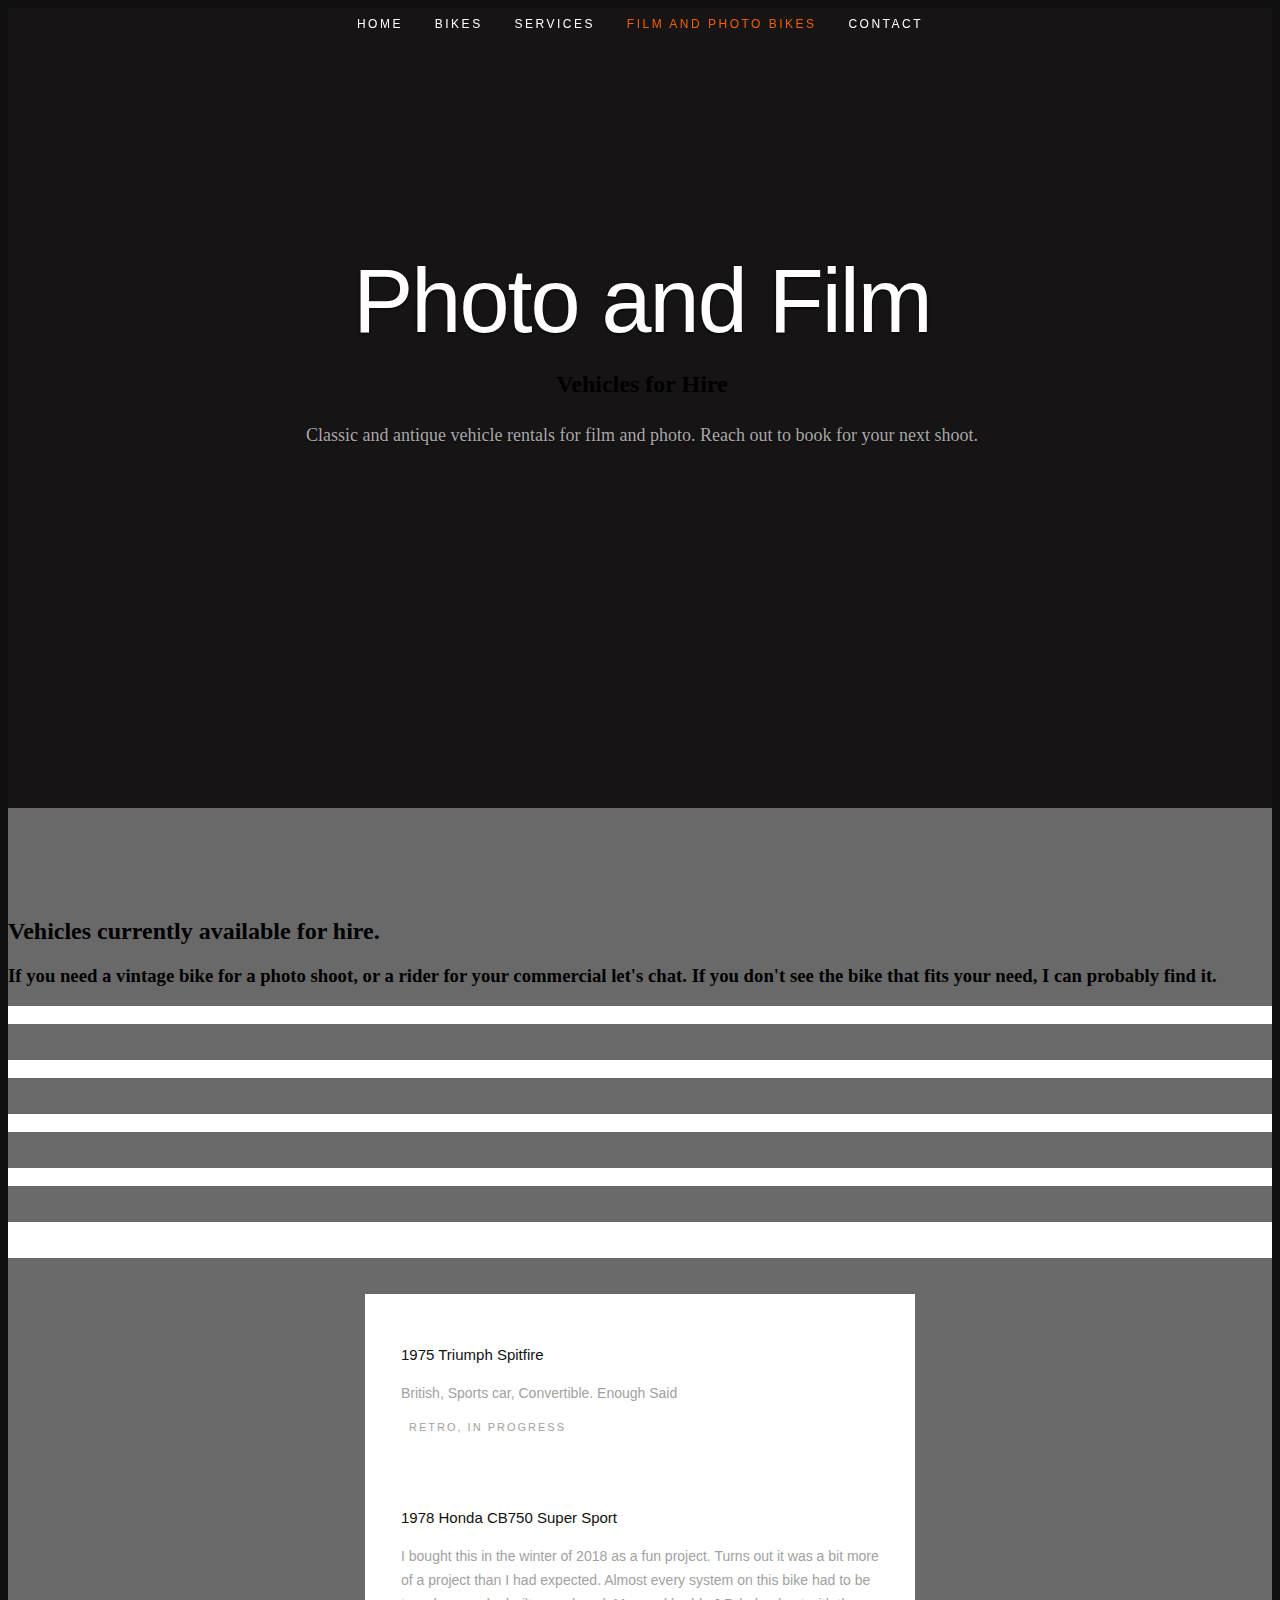
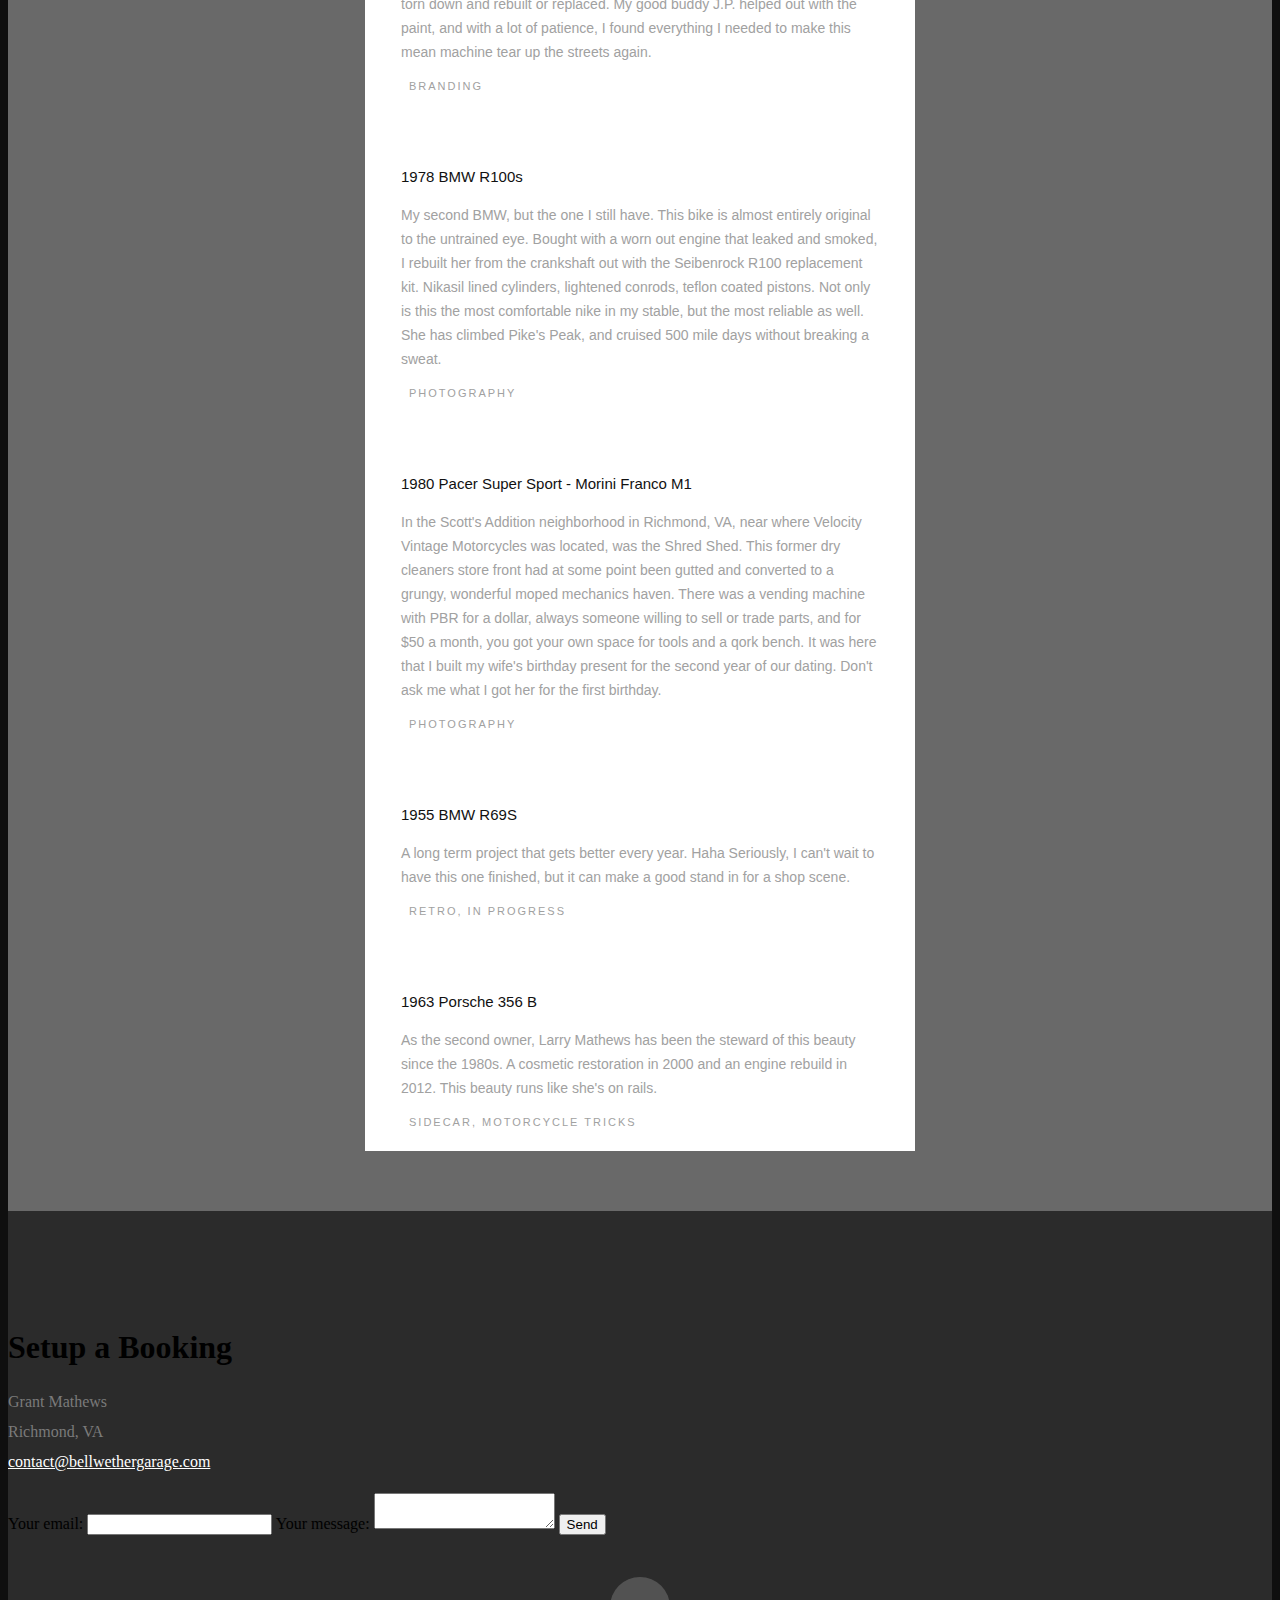
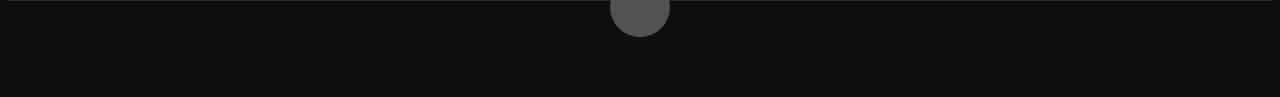
==== photovehicles.html @ ca28a80b "Update photovehicles.html" ====
<!DOCTYPE html>
<!--[if lt IE 8 ]><html class="no-js ie ie7" lang="en"> <![endif]-->
<!--[if IE 8 ]><html class="no-js ie ie8" lang="en"> <![endif]-->
<!--[if (gte IE 8)|!(IE)]><!--><html class="no-js" lang="en"> <!--<![endif]-->
<head>
<!-- Global site tag (gtag.js) - Google Analytics -->
<script async src="https://www.googletagmanager.com/gtag/js?id=UA-149448703-1"></script>
<script>
  window.dataLayer = window.dataLayer || [];
  function gtag(){dataLayer.push(arguments);}
  gtag('js', new Date());

  gtag('config', 'UA-149448703-1');
</script>

   <!--- Basic Page Needs
   ================================================== -->
   <meta charset="utf-8">
	<title>The Bellwether Garage</title>
	<meta name="description" content="">
	<meta name="author" content="">

   <!-- Mobile Specific Metas
   ================================================== -->
	<meta name="viewport" content="width=device-width, initial-scale=1, maximum-scale=1">

	<!-- CSS
    ================================================== -->
   <link rel="stylesheet" href="css/default.css">
   <link rel="stylesheet" href="css/layout.css">
   <link rel="stylesheet" href="css/media-queries.css">
   <link rel="stylesheet" href="css/magnific-popup.css">

   <!-- Script
   ================================================== -->
	<script src="js/modernizr.js"></script>

   <!-- Favicons
	================================================== -->
	<link rel="shortcut icon" href="images/jTCzin8.jpeg" >


</head>

<body>

   <!-- Header
   ================================================== -->
   <header id="home">

      <nav id="nav-wrap">

         <a class="mobile-btn" href="#nav-wrap" title="Show navigation">Show navigation</a>
	     <a class="mobile-btn" href="#" title="Hide navigation">Hide navigation</a>

         <ul id="nav" class="nav">
            <li><a href="index.html">Home</a></li>
            <li><a class="smoothscroll" href="#portfolio">Bikes</a></li>
			 <li><a class="smoothscroll" href="#services">Services</a></li>
			 <li class="current"><a href="photovehicles.html">Film and Photo Bikes</a></li>
			 <!-- <li><a class="smoothscroll" href="#resume">Beer</a></li> -->
			 <li><a class="smoothscroll" href="#about">Contact</a></li>
			<!-- <li><a href="index.html">Events</a></li> -->
         </ul>
		  <!-- end #nav -->

      </nav> <!-- end #nav-wrap -->

      <div class="row banner">
         <div class="banner-text">
            <h1 class="responsive-headline">Photo and Film</h1>
			 <h2 class="responsive-headline">Vehicles for Hire</h2>
            <h3>Classic and antique vehicle rentals for film and photo. Reach out to book for your next shoot.</h3>
            <ul class="social">
               <!--<li><a href="https://www.facebook.com/GrantMathews.ProblemSolver"><i class="fa fa-facebook"></i></a></li>-->
               <!--<li><a href="https://twitter.com/Grant_Mathews"><i class="fa fa-twitter"></i></a></li>-->
               <!--<li><a href="https://www.linkedin.com/in/grantmathews/"><i class="fa fa-linkedin"></i></a></li> -->
               <li><a href="https://www.instagram.com/bellwether_garage/"><i class="fa fa-instagram"></i></a>
            </ul>
         </div>
      </div>

      <p class="scrolldown">
         <a class="smoothscroll" href="#about"><i class="icon-down-circle"></i></a>
      </p>

   </header> <!-- Header End -->




   <!-- Portfolio Section
   ================================================== -->
   <section id="portfolio" style="background-color: dimgrey">


      <div class="row">

         <div class="twelve columns collapsed">

            <h2>Vehicles currently available for hire.</h2>
			 
			 <h3 style="font-dark">If you need a vintage bike for a photo shoot, or a rider for your commercial let's chat. 
				 If you don't see the bike that fits your need, I can probably find it.</h3>

            <!-- portfolio-wrapper -->
            <div id="portfolio-wrapper" class="bgrid-quarters s-bgrid-thirds cf">

          	 
             

               <div class="columns portfolio-item">
                  <div class="item-wrap">

                     <a href="#modal-03" title="">
                        <img alt="" src="images/Bikes/1978CB750.jpg">
                        <div class="overlay">
                           <div class="portfolio-item-meta">
          					      <h5>1978 Honda CB 750 Super Sport</h5>
                              <p>VVMC Bar Hopper</p>
          					   </div>
                        </div>
                        <div class="link-icon"><i class="icon-plus"></i></div>
                     </a>

                  </div>
          		</div> <!-- item end -->

                 <div class="columns portfolio-item">
                  <div class="item-wrap">

                     <a href="#modal-04" title="">
                        <img alt="" src="images/Cars/R100 malibu.JPG">
                        <div class="overlay">
                           <div class="portfolio-item-meta">
          					      <h5>1978 BMW R100s</h5>
                              <p>The Long Haul Trucker</p>
          					   </div>
                        </div>
                        <div class="link-icon"><i class="icon-plus"></i></div>
                     </a>

                  </div>
          		</div> <!-- item end -->

                

                 <div class="columns portfolio-item">
                  <div class="item-wrap">

                     <a href="#modal-06" title="">
                        <img alt="" src="images/Bikes/1980PacerSuperSport.jpg">
                        <div class="overlay">
                           <div class="portfolio-item-meta">
          					      <h5>1980 Pacer Super Sport</h5>
                              <p>The Wife's Bike</p>
          					   </div>
                        </div>
                        <div class="link-icon"><i class="icon-plus"></i></div>
                     </a>

                  </div>
          		</div> <!-- item end -->

				<div class="columns portfolio-item">
                  <div class="item-wrap">

                     <a href="#modal-10" title="">
                        <img alt="" src="images/Cars/Porsche356.jpg">
                        <div class="overlay">
                           <div class="portfolio-item-meta">
          					      <h5>1963 Porsche 356 B T6</h5>
                              <p>Dad's whip</p>
          					   </div>
                        </div>
                        <div class="link-icon"><i class="icon-plus"></i></div>
                     </a>

                  </div>
          		</div>
		     <div class="columns portfolio-item">
                  <div class="item-wrap">

                     <a href="#modal-02" title="">
                        <img alt="" src="images/Cars/spitfire-sunset.jpg">
                        <div class="overlay">
                           <div class="portfolio-item-meta">
          					      <h5>1976 Triumph Spitfire 1500</h5>
                              <p>Little British convertible</p>
          					   </div>
                        </div>
                        <div class="link-icon"><i class="icon-plus"></i></div>
                     </a>

                  </div>
          		<!-- item end -->
				
				<div class="columns portfolio-item">
                  <div class="item-wrap">

                     <a href="#modal-11" title="">
                        <img alt="" src="images/Cars/R69s-side.jpg">
                        <div class="overlay">
                           <div class="portfolio-item-meta">
          					      <h5>1955 BMW R69</h5>
                              <p>The Project</p>
          					   </div>
                        </div>
                        <div class="link-icon"><i class="icon-plus"></i></div>
                     </a>

                  </div>
          		</div>  <!-- item end
				<div class="columns portfolio-item">
                  <div class="item-wrap">
                     <a href="#modal-12" title="">
                        <img alt="" src="images/Cars/R69s-side.jpg">
                        <div class="overlay">
                           <div class="portfolio-item-meta">
          					      <h5>1955 BMW R69</h5>
                              <p>The Project</p>
          					   </div>
                        </div>
                        <div class="link-icon"><i class="icon-plus"></i></div>
                     </a>
                  </div>
          		</div>  <!-- item end -->

			 </div> <!-- portfolio-wrapper end -->

           </div> <!-- twelve columns end -->

         <!-- Modal Popup
	      --------------------------------------------------------------- -->

         

           <div id="modal-02" class="popup-modal mfp-hide">

		      <img class="scale-with-grid" src="images/Cars/spitfire-sunset.jpg" alt="" />

		      <div class="description-box">
			      <h4>1975 Triumph Spitfire</h4>
			      <p>British, Sports car, Convertible. Enough Said </p>
               <span class="categories"><i class="fa fa-tag"></i>Retro, in progress</span>
		      </div>

           <!-- <div class="link-box">
               <a href="http://www.behance.net">Details</a>
		         <a class="popup-modal-dismiss">Close</a>
            </div> -->

	      </div><!-- modal-02 End -->

           <div id="modal-03" class="popup-modal mfp-hide">

		      <img class="scale-with-grid" src="images/Bikes/1978CB750.jpg" alt="" />

		      <div class="description-box">
			      <h4>1978 Honda CB750 Super Sport</h4>
			      <p>I bought this in the winter of 2018 as a fun project. Turns out it was a bit more of a project than I had expected. Almost every system on this bike had to be torn down and rebuilt or replaced. My good buddy J.P. helped out with the paint, and with a lot of patience, I found everything I needed to make this mean machine tear up the streets again. </p>
               <span class="categories"><i class="fa fa-tag"></i>Branding</span>
		      </div>

            <!--<div class="link-box">
               <a href="http://www.behance.net">Details</a>
		         <a class="popup-modal-dismiss">Close</a>
            </div> -->

	      </div><!-- modal-03 End -->

           <div id="modal-04" class="popup-modal mfp-hide">

		      <img class="scale-with-grid" src="images/Bikes/R100s.JPG" alt="" />

		      <div class="description-box">
			      <h4>1978 BMW R100s</h4>
			      <p>My second BMW, but the one I still have. This bike is almost entirely original to the untrained eye. Bought with a worn out engine that leaked and smoked, I rebuilt her from the crankshaft out with the Seibenrock R100 replacement kit. Nikasil lined cylinders, lightened conrods, teflon coated pistons. Not only is this the most comfortable nike in my stable, but the most reliable as well. She has climbed Pike's Peak, and cruised 500 mile days without breaking a sweat.</p>
               <span class="categories"><i class="fa fa-tag"></i>Photography</span>
		      </div>

           <!-- <div class="link-box">
               <a href="http://www.behance.net">Details</a>
		         <a class="popup-modal-dismiss">Close</a>
            </div> -->

	      </div><!-- modal-04 End -->

          

           <div id="modal-06" class="popup-modal mfp-hide">

		      <img class="scale-with-grid" src="images/Bikes/1980PacerSuperSport.jpg" alt="" />

		      <div class="description-box">
			      <h4>1980 Pacer Super Sport - Morini Franco M1</h4>
			      <p>In the Scott's Addition neighborhood in Richmond, VA, near where Velocity Vintage Motorcycles was located, was the Shred Shed. This former dry cleaners store front had at some point been gutted and converted to a grungy, wonderful moped mechanics haven. There was a vending machine with PBR for a dollar, always someone willing to sell or trade parts, and for $50 a month, you got your own space for tools and a qork bench. It was here that I built my wife's birthday present for the second year of our dating. Don't ask me what I got her for the first birthday.</p>
               <span class="categories"><i class="fa fa-tag"></i>Photography</span>
		      </div>

            <!--<div class="link-box">
               <a href="http://www.behance.net">Details</a>
		         <a class="popup-modal-dismiss">Close</a>
            </div> -->

	      </div><!-- modal-06 End -->
		 
		 <div id="modal-11" class="popup-modal mfp-hide">

		      <img class="scale-with-grid" src="images/Cars/R69s-side.jpg" alt="" />

		      <div class="description-box">
			      <h4>1955 BMW R69S</h4>
			      <p>A long term project that gets better every year. Haha Seriously, I can't wait to have this one finished, but it can make a good stand in for a shop scene.</p>
               <span class="categories"><i class="fa fa-tag"></i>Retro, in progress</span>
		      </div>

           <!-- <div class="link-box">
               <a href="http://www.behance.net">Details</a>
		         <a class="popup-modal-dismiss">Close</a>
            </div> -->

	      </div><!-- modal-11 End -->

 

  <div id="modal-10" class="popup-modal mfp-hide">

		      <img class="scale-with-grid" src="images/Cars/Porsche356.jpg" alt="" />

		      <div class="description-box">
			      <h4>1963 Porsche 356 B</h4>
			      <p>As the second owner, Larry Mathews has been the steward of this beauty since the 1980s. A cosmetic restoration in 2000 and an engine rebuild in 2012. This beauty runs like she's on rails. </p>
				  <span class="categories"><i class="fa fa-tag"></i> sidecar, motorcycle tricks</span>
		      </div>

           <!-- <div class="link-box">
               <a href="http://www.behance.net">Details</a>
		         <a class="popup-modal-dismiss">Close</a>
            </div> -->

	      </div>

        </div> <!-- row End -->


     </section> <!-- Portfolio Section End-->

   <!-- Resume Section
   ==================================================
   <section id="resume">
      <!-- Education
      -----------------------------------------------
      <div class="row education">
         <div class="three columns header-col">
            <h1><span>Education</span></h1>
         </div>
         <div class="nine columns main-col">
            <div class="row item">
               <div class="twelve columns">
                  <h3>University of Virginia</h3>
                  <p class="info">Masters of Education  - Curriculum & Instruction, Education Policy Research<span>&bull;</span> <em class="date">June 2011</em></p>
                  <p>
                  </p>
               </div>
            </div> <!-- item end
            <div class="row item">
               <div class="twelve columns">
                  <h3>Virginia Commonwealth University</h3>
                  <p class="info">B.A. English Writing and Literature <span>&bull;</span> <em class="date">June2009</em></p>
                  <p>
                  </p>
               </div>
            </div> <!-- item end
         </div> <!-- main-col end
      </div> <!-- End Education
      <!-- Work
      <div class="row work">
         <div class="three columns header-col">
            <h1><span>Work</span></h1>
         </div>
         <div class="nine columns main-col">
            <div class="row item">
               <div class="twelve columns">
                  <h3>Executive Mental Health Inc.</h3>
                  <p class="info">ASSISTANT DIRECTOR OF BUSINESS DEVELOPMENT
and SPECIAL PROJECTS & OPERATIONS COORDINATOR <span>&bull;</span> <em class="date">September 2017 - Present</em></p>
             <p>
                 <ul>
			 <li>● Led an interdepartmental team which transitioned our entire clinical workload to online telehealth in 3 weeks</li>
			 <li>● Drove sustainable, forward-thinking growth and innovation within the company
					 </li>
			 <li>● Facilitated efficient and effective communication, and ensure organization across departments</li>
			 <li>● Managed local and regional relationships with medical facilities, including proactive pitching to secure new business and establish relationships with new facilities</li>
			 <li>● Worked directly with facility teams and doctors to ensure the needs of patients, families, and facility administrators are met</li>
			 <li>● Ensured that all initiatives across the company are aligned with long term company goals</li>
			 <li>● Oversaw website development and content updates to maintain up-to-date services, ensure functional design,
and maintain consistent branding</li>
		       </ul>
				   </p>
               </div>
            </div> <!-- item end
            <div class="row item">
               <div class="twelve columns">
                  <h3>Assistant Clinical Supervisor</h3>
                  <p class="info">ASSISTANT CLINICAL SUPERVISOR<span>&bull;</span> <em class="date">September 2015 - September 2017</em></p>
		       <ul>
			       <li>● Worked closely with school district case managers, administrators, and families to identify
behavioral and academic goals for students</li>
			       <li>● Created and executed Individualized Education Programs to achieve those goals</li>
			       <li>● Collected and analyzed data to track the students’ progress and inform new educational goals</li>
			       <li>● Worked one-on-one with students to mitigate negative behaviors and help them develop skills
to thrive in the world</li>
		       </ul>
                  <p>
                  </p>
               </div>
            </div> <!-- item end
<div class="row item">
               <div class="twelve columns">
                  <h3>Intensive Behavior Intervention Consultants</h3>
                  <p class="info">Case Manager<span>&bull;</span> <em class="date">September 2014 - September 2015</em></p>
			<ul>
				<li>● Managed approximately 20-25 cases of students with Autism and behavior disorders at any
given time</li>
				<li>● Developed and maintained positive relationships with families, students, teachers, school
administrators, and other service providers to ensure students’ needs were met</li>
				<li>● Worked closely with behavior therapists to collect data and develop individualized treatment
programs for students</li>
				<li>● Created strategies based on collected data to target and correct the students’ disruptive
behaviors</li>
		       </ul>
                  <p>
                  </p>
               </div>
            </div> <!-- item end
		 <div class="row item">
               <div class="twelve columns">
                  <h3>Velocity Vintage Motorcycles</h3>
                  <p class="info">Shop Assistant and Licensed Sales Dealer<span>&bull;</span> <em class="date">June 2010 - August 2014</em></p>
		       <ul>
			       <li>● Managed and assisted with day-to-day shop activities—from scheduling appointments, to
assisting the mechanics, organizing parts and inventory, and sweeping the floor</li>
			       <li>● Completed sales and maintained a high level of customer service to ensure long-term
customer satisfaction</li>
			       <li>● Built custom motorcycle restorations to display on the sales floor</li>
			       <li>● Planned and organized local events and group rides for customers and the community</li>
			       <li>● Established and grew the shop’s social media presence, successfully growing their Facebook
page from zero to nearly 4k followers before the shop closed in 2015</li>
		       </ul>
                  <p>
                  </p>
               </div>
            </div> <!-- item end
		 <div class="row item">
               <div class="twelve columns">
                  <h3>Virginia Commonwealth University</h3>
                  <p class="info">Research Assistant<span>&bull;</span> <em class="date">August 2010 - September 2012</em></p>
			<ul>
				<li>● Oversaw and assisted with the collection of observational data, as well as pre and post
cognitive assessments in pre-kindergarten classrooms</li>
				<li>● Developed and executed top-level programs that empowered teachers to engage with their
students and create a positive change in their education experience</li>
				<li>● Empowered teachers to create an educational environment that fostered their students’ natural
curiosity and sense of adventure</li>
		       </ul>
                  <p>
                  </p>
               </div>
            </div> <!-- item end
		 <div class="row item">
               <div class="twelve columns">
                  <h3>Chea Sim University of Kamchay Mear (Cambodia)</h3>
                  <p class="info">English Teacher<span>&bull;</span> <em class="date">May 2009 - December 2009</em></p>
			<ul>
				<li>● Founded the Advanced Community Development Center, which was a non-profit educational
organization focused on developing a sustainable human capital economy</li>
				<li>● Taught English writing & grammar skills</li>
				<li>● Developed multiple writing programs that were designed to help students prosper in their
local communities</li>
		       </ul>
                  <p>
                  </p>
               </div>
            </div> <!-- item end
         </div> <!-- main-col end
      </div> <!-- End Work -->


      <!-- Skills
      <div class="row skill">
         <div class="three columns header-col">
            <h1><span>Skills</span></h1>
         </div>
         <div class="nine columns main-col">
            <p>Sed ut perspiciatis unde omnis iste natus error sit voluptatem accusantium doloremque laudantium, totam rem aperiam,
            eaque ipsa quae ab illo inventore veritatis et quasi architecto beatae vitae dicta sunt explicabo. Nemo enim ipsam
            voluptatem quia voluptas sit aspernatur aut odit aut fugit, sed quia consequuntur magni dolores eos qui ratione
            voluptatem sequi nesciunt.
            </p>
				<div class="bars">
				  <ul class="skills">
					   	<li><span class="bar-expand photoshop"></span><em>Photoshop</em></li>
                  				<li><span class="bar-expand illustrator"></span><em>Illustrator</em></li>
						<li><span class="bar-expand wordpress"></span><em>Wordpress</em></li>
						<li><span class="bar-expand css"></span><em>CSS</em></li>
						<li><span class="bar-expand html5"></span><em>HTML5</em></li>
                  				<li><span class="bar-expand jquery"></span><em>jQuery</em></li>
					</ul>
				</div><!-- end skill-bars
			</div>  main-col end
      </div> <!-- End skills
   </section> <!-- Resume Section End-->




   <!-- Call-To-Action Section
   ================================================== 
   <section id="services">
<br>
	   <br>
	   <br>
      <div class="row">
         <div class="two columns header-col">
            <h1><span>Services:</span></h1>
         </div>
		 <div class="one columns"></div>
         <div class="six columns">
            <h2>Carburetor Rebuild and synchronization</h2>
            <p>I can provide a full ultrasonic cleaning and rebuild for most types of carburetors.
         </div>
		  <div class="three columns">
			  <img class="width-relative" src="images/glCarbs.jpg"></div>
	   </div>
	   <div class="row">
	   		<div class="two column header-col"></div>
		   		<div class="three columns"><img src="images/leica.jpg">
				</div>
		   	<div class="seven columns"></div>
	   			<h2>Tune-up</h2>
				<p>Anything from a basic spark plug and oil change, to timing and valve adjustments. We can have your bike purring like a kitten again.</p>
	   </div>
	    <div class="row">
         <div class="two columns header-col">
            <h1></h1>
         </div>
		 <div class="one columns"></div>
         <div class="six columns">
            <h2>Other Services</h2>
            <p>Whether it's rebuilding a frozen brakes system, or sorting out a faulty wiring situation, send me a message and we will get you sorted.
         </div>
		  <div class="three columns">
			  <img class="width-relative" src="images/Bikes/porch.jpg"></div>
	   </div>
	   <div class="row">
		   <div class="four columns"></div>
		   <div class="five columns">
      </div>
		   <div class="two columns"></div>
	   </div>
   </section> <!-- Call-To-Action Section End-->
<!-- About Section
   ==================================================
   <section id="about">
      <div class="row">
         <div class="three columns">
            <img class="profile-pic"  src="images/leica.jpg" alt="" />
         </div>
         <div class="nine columns main-col">
           <!-- <h2>About Me</h2>
            <p>Born and raised in Richmond, VA, I was instilled with a sense of adventure and curiosity. From my father, I received an indominable patience and an unassuming creativity, and from my mother her sense of equity and an affinity for organization. I am the youngest of my siblindgs, and from them I quickly learned the benefits of gently testing boundaries and the importance of a diverse rotation in the music on the stereo.
		    </p>
		 <p>I enjoy getting my hands dirty repairing and building custom vintage motorcycles, almost as much as I like aggregating, analyzing, and dissemenating data. I collect vintage cameras (repairing them when I am able) and brewing my own beer. My greatest passion and common thread through my work and my play is problem solving.  </p>
		 <p>While my work experience is diverse, I always make sure to develop a strong collaborative relationship with my coworkers and clients to ensure that the solutions we develop represent the needs of the clients, the capabilities of those working, and are geared towards enhancing the products and services that are delivered.</p>
            <div class="row">
               <div class="columns contact-details">
                  <h2>Contact Details</h2>
                  <p class="address">
						   <span>Grant Mathews</span><br>
						   <span> Church Hill, Richmond, VA<br>
                     </span><br>
                     <span>grant@bellwethergarage.com</span>
					   </p>
               </div>
               <div class="columns download">
                  <p>
                     <a href="Grant Resume.pdf" class="button"><i class="fa fa-download"></i>Download Resume</a>
                  </p>
               </div>
            </div> <!-- end row
         </div> <!-- end .main-col
      </div>
   </section> <!-- About Section End-->

   

   <!-- Contact Section
   ================================================== -->
   <section id="about">



            <div style="justify-content: center" class="two columns header-col">

               <h1 color-white>Setup a Booking</h1>

            </div>

            <div class="ten columns">

                  <p class="lead">
                  </p>

            </div>



         <div class="row">

            <div class="eight columns">


              <!-- <form action="" method="post" id="contactForm" name="contactForm">
					<fieldset>
                  <div>
						   <label for="contactName">Name <span class="required">*</span></label>
						   <input type="text" value="" size="35" id="contactName" name="contactName">
                  </div>
                  <div>
						   <label for="contactEmail">Email <span class="required">*</span></label>
						   <input type="text" value="" size="35" id="contactEmail" name="contactEmail">
                  </div>
                  <div>
						   <label for="contactSubject">Subject</label>
						   <input type="text" value="" size="35" id="contactSubject" name="contactSubject">
                  </div>
                  <div>
                     <label for="contactMessage">Message <span class="required">*</span></label>
                     <textarea cols="50" rows="15" id="contactMessage" name="contactMessage"></textarea>
                  </div>
                  <div>
                     <button class="submit">Submit</button>
                     <span id="image-loader">
                        <img alt="" src="images/loader.gif">
                     </span>
                  </div>
					</fieldset>
				   </form>  Form End X
			 </div> -->
               <!-- contact-warning
               <div id="message-warning"> Error boy</div>
               <!-- contact-success
				   <div id="message-success">
                  <i class="fa fa-check"></i>Your message was sent, thank you!<br>
				   </div>
            </div>
 -->
<div class="row">
           <aside class="twelve columns">

               <div class="column widget widget_contact">


					   <p class="address">
						   Grant Mathews<br>
						   Richmond, VA<br>
						   <a href="mailto:contact@bellwethergarage.com">contact@bellwethergarage.com</a>
					   </p>

				   </div>
	<div class=" columns">
		<!-- modify this form HTML and place wherever you want your form -->

<form
  action="https://formspree.io/xrgyeawg"
  method="POST"
>
  <label>
    Your email:
    <input type="text" name="_replyto">
  </label>
	<label>
    Your message:
    <textarea name="message"></textarea>
  </label>

  <!-- your other form fields go here -->

  <button type="submit">Send</button>
</form></div>
 </aside>
				</div>
             <!--  <div class="widget widget_tweets">
                  <h4 class="widget-title">Latest Tweets</h4>
                  <ul id="twitter">
                     <li>
                        <span>
                        This is Photoshop's version  of Lorem Ipsum. Proin gravida nibh vel velit auctor aliquet.
                        Aenean sollicitudin, lorem quis bibendum auctor, nisi elit consequat ipsum
                        <a href="#">http://t.co/CGIrdxIlI3</a>
                        </span>
                        <b><a href="#">2 Days Ago</a></b>
                     </li>
                     <li>
                        <span>
                        Sed ut perspiciatis unde omnis iste natus error sit voluptatem accusantium doloremque laudantium, totam rem aperiam,
                        eaque ipsa quae ab illo inventore veritatis et quasi
                        <a href="#">http://t.co/CGIrdxIlI3</a>
                        </span>
                        <b><a href="#">3 Days Ago</a></b>
                     </li>
                  </ul> -->





	</div>
			 </div>
   </section> <!-- Contact Section End-->


   <!-- footer
   ================================================== -->
   <footer>

      <div class="row">

         <div class="twelve columns">

          <!-- <ul class="social">
               <li><a href="https://www.facebook.com/GrantMathews.ProblemSolver"><i class="fa fa-facebook"></i></a></li>
               <li><a href="https://twitter.com/Grant_Mathews"><i class="fa fa-twitter"></i></a></li>
               <li><a href="https://www.linkedin.com/in/grantmathews/"><i class="fa fa-linkedin"></i></a></li>
               <li><a href="https://www.instagram.com/instagrantmathews/"><i class="fa fa-instagram"></i></a></li>
            </ul>
          <!--  <ul class="copyright">
               <li>&copy; Copyright 2014 CeeVee</li>
               <li>Design by <a title="Styleshout" href="http://www.styleshout.com/">Styleshout</a></li>
            </ul> -->

         </div>

         <div id="go-top"><a class="smoothscroll" title="Back to Top" href="#home"><i class="icon-up-open"></i></a></div>

      </div>

   </footer> <!-- Footer End-->

   <!-- Java Script
   ================================================== -->
   <script src="http://ajax.googleapis.com/ajax/libs/jquery/1.10.2/jquery.min.js"></script>
   <script>window.jQuery || document.write('<script src="js/jquery-1.10.2.min.js"><\/script>')</script>
   <script type="text/javascript" src="js/jquery-migrate-1.2.1.min.js"></script>

   <script src="js/jquery.flexslider.js"></script>
   <script src="js/waypoints.js"></script>
   <script src="js/jquery.fittext.js"></script>
   <script src="js/magnific-popup.js"></script>
   <script src="js/init.js"></script>

</body>

</html>
---- css/layout.css ----
/*
=====================================================================
*   Ceevee v1.0 Layout Stylesheet
*   url: styleshout.com
*   03-18-2014
=====================================================================

   TOC:
   a. General Styles
   b. Header Styles
   c. About Section
   d. Resume Section
   e. Portfolio Section
   f. Call To Action Section
   g. Testimonials Section
   h. Contact Section
   i. Footer

===================================================================== */

/* ------------------------------------------------------------------ */
/* a. General Styles
/* ------------------------------------------------------------------ */

body { background: #0f0f0f; }

/* ------------------------------------------------------------------ */
/* b. Header Styles
/* ------------------------------------------------------------------ */

header {
   position: relative;
   height: 800px;
   min-height: 500px;
   width: 100%;
   background: #161415 url(../images\Bikes\r75.jpeg) no-repeat top center;
   background-size: cover !important;
	-webkit-background-size: cover !important;
   text-align: center;
   overflow: hidden;
}

/* vertically center banner section */
header:before {
   content: '';
   display: inline-block;
   vertical-align: middle;
   height: 100%;
}
header .banner {
   display: inline-block;
   vertical-align: middle;
   margin: 0 auto;
   width: 85%;
   padding-bottom: 30px;s
   text-align: center;
}

header .banner-text { width: 100%; }
header .banner-text h1 {
   font: 90px/1.1em 'opensans-bold', sans-serif;
   color: #fff;
   letter-spacing: -2px;
   margin: 0 auto 18px auto;
   text-shadow: 0px 1px 3px rgba(0, 0, 0, .8);
}
header .banner-text h3 {
   font: 18px/1.9em 'librebaskerville-regular', serif;
   color: #A8A8A8;
   margin: 0 auto;
   width: 70%;
   text-shadow: 0px 1px 2px rgba(0, 0, 0, .5);
}
header .banner-text h3 span,
header .banner-text h3 a {
   color: #fff;
}
header .banner-text hr {
   width: 60%;
   margin: 18px auto 24px auto;
   border-color: #2F2D2E;
   border-color: rgba(150, 150, 150, .1);
}

/* header social links */
header .social {
   margin: 24px 0;
   padding: 0;
   font-size: 30px;
   text-shadow: 0px 1px 2px rgba(0, 0, 0, .8);
}
header .social li {
   display: inline-block;
   margin: 0 15px;
   padding: 0;
}
header .social li a { color: #fff; }
header .social li a:hover { color: #11ABB0; }

/* scrolldown link */
header .scrolldown a {
   position: absolute;
   bottom: 30px;
   left: 50%;
   margin-left: -29px;
   color: #fff;
   display: block;
   height: 42px;
   width: 42px;
   font-size: 42px;
   line-height: 42px;
   color: #fff;
   border-radius: 100%;

   -webkit-transition: all .3s ease-in-out;
   -moz-transition: all .3s ease-in-out;
   -o-transition: all .3s ease-in-out;
   transition: all .3s ease-in-out;
}
header .scrolldown a:hover { color: #11ABB0; }

/* primary navigation
--------------------------------------------------------------------- */
#nav-wrap ul, #nav-wrap li, #nav-wrap a {
	 margin: 0;
	 padding: 0;
	 border: none;
	 outline: none;
}

/* nav-wrap */
#nav-wrap {
   font: 12px 'opensans-bold', sans-serif;
   width: 100%;
   text-transform: uppercase;
   letter-spacing: 2.5px;
   margin: 0 auto;
   z-index: 100;
   position: fixed;
   left: 0;
   top: 0;
}
.opaque { background-color: #333; }

/* hide toggle button */
#nav-wrap > a.mobile-btn { display: none; }

ul#nav {
   min-height: 48px;
   width: auto;

   /* center align the menu */
   text-align: center;
}
ul#nav li {
   position: relative;
   list-style: none;
   height: 48px;
   display: inline-block;
}

/* Links */
ul#nav li a {

/* 8px padding top + 8px padding bottom + 32px line-height = 48px */

   display: inline-block;
   padding: 8px 13px;
   line-height: 32px;
	text-decoration: none;
   text-align: left;
   color: #fff;

	-webkit-transition: color .2s ease-in-out;
	-moz-transition: color .2s ease-in-out;
	-o-transition: color .2s ease-in-out;
	-ms-transition: color .2s ease-in-out;
	transition: color .2s ease-in-out;
}

ul#nav li a:active { background-color: transparent !important; }
ul#nav li.current a { color: #F06000; }


/* ------------------------------------------------------------------ */
/* c. About Section
/* ------------------------------------------------------------------ */

#about {
   background: #2B2B2B;
   padding-top: 96px;
   padding-bottom: 66px;
   overflow: hidden;
}

#about a, #about a:visited  { color: #fff; }
#about a:hover, #about a:focus { color: #11ABB0; }

#about h2 {
   font: 22px/30px 'opensans-bold', sans-serif;
   color: #fff;
   margin-bottom: 12px;
}
#about p {
   line-height: 30px;
   color: #7A7A7A;
}
#about .profile-pic {
   position: relative;
   width: 150px;
   height: 150px;
   border-radius: 100%;
}
#about .contact-details { width: 41.66667%; }
#about .download {
   width: 58.33333%;
   padding-top: 6px;
}
#about .main-col { padding-right: 5%; }
#about .download .button {
   margin-top: 6px;
   background: #444;
}
#about .download .button:hover {
   background: #fff;
   color: #2B2B2B;
}
#about .download .button i {
   margin-right: 15px;
   font-size: 20px;
}


/* ------------------------------------------------------------------ */
/* d. Resume Section
/* ------------------------------------------------------------------ */

#resume {
   background: #fff;
   padding-top: 90px;
   padding-bottom: 72px;
   overflow: hidden;
}

#resume a, #resume a:visited  { color: #11ABB0; }
#resume a:hover, #resume a:focus { color: #313131; }

#resume h1 {
   font: 18px/24px 'opensans-bold', sans-serif;
   text-transform: uppercase;
   letter-spacing: 1px;
}
#resume h1 span {
   border-bottom: 3px solid #11ABB0;
   padding-bottom: 6px;
}
#resume h3 {
   font: 25px/30px 'opensans-bold', sans-serif;
}

#resume .header-col { padding-top: 9px; }
#resume .main-col { padding-right: 10%; }

.education, .work {
   margin-bottom: 48px;
   padding-bottom: 24px;
   border-bottom: 1px solid #E8E8E8;
}
#resume .info {
   font: 16px/24px 'librebaskerville-italic', serif;
   color: #6E7881;
   margin-bottom: 18px;
   margin-top: 9px;
}
#resume .info span {
   margin-right: 5px;
   margin-left: 5px;
}
#resume .date {
   font: 15px/24px 'opensans-regular', sans-serif;
   margin-top: 6px;
}

/*----------------------------------------------*/
/*	Skill Bars
/*----------------------------------------------*/

.bars {
	width: 95%;
	float: left;
	padding: 0;
	text-align: left;
}
.bars .skills {
  	margin-top: 36px;
   list-style: none;
}
.bars li {
   position: relative;
  	margin-bottom: 60px;
  	background: #ccc;
  	height: 42px;
  	border-radius: 3px;
}
.bars li em {
	font: 15px 'opensans-bold', sans-serif;
   color: #313131;
	text-transform: uppercase;
   letter-spacing: 2px;
	font-weight: normal;
   position: relative;
	top: -36px;
}
.bar-expand {
   position: absolute;
   left: 0;
   top: 0;

   margin: 0;
   padding-right: 24px;
  	background: #313131;
   display: inline-block;
  	height: 42px;
   line-height: 42px;
   border-radius: 3px 0 0 3px;
}

.photoshop {
  	width: 60%;
  	-moz-animation: photoshop 2s ease;
  	-webkit-animation: photoshop 2s ease;
}
.illustrator {
  	width: 55%;
  	-moz-animation: illustrator 2s ease;
  	-webkit-animation: illustrator 2s ease;
}
.wordpress {
  	width: 50%;
  	-moz-animation: wordpress 2s ease;
  	-webkit-animation: wordpress 2s ease;
}
.css {
  	width: 90%;
  	-moz-animation: css 2s ease;
  	-webkit-animation: css 2s ease;
}
.html5 {
  	width: 80%;
  	-moz-animation: html5 2s ease;
  	-webkit-animation: html5 2s ease;
}
.jquery {
  	width: 50%;
  	-moz-animation: jquery 2s ease;
  	-webkit-animation: jquery 2s ease;
}

@-moz-keyframes photoshop {
  0%   { width: 0px;  }
  100% { width: 60%;  }
}
@-moz-keyframes illustrator {
  0%   { width: 0px;  }
  100% { width: 55%;  }
}
@-moz-keyframes wordpress {
  0%   { width: 0px;  }
  100% { width: 50%;  }
}
@-moz-keyframes css {
  0%   { width: 0px;  }
  100% { width: 90%;  }
}
@-moz-keyframes html5 {
  0%   { width: 0px;  }
  100% { width: 80%;  }
}
@-moz-keyframes jquery {
  0%   { width: 0px;  }
  100% { width: 50%;  }
}

@-webkit-keyframes photoshop {
  0%   { width: 0px;  }
  100% { width: 60%;  }
}
@-webkit-keyframes illustrator {
  0%   { width: 0px;  }
  100% { width: 55%;  }
}
@-webkit-keyframes wordpress {
  0%   { width: 0px;  }
  100% { width: 50%;  }
}
@-webkit-keyframes css {
  0%   { width: 0px;  }
  100% { width: 90%;  }
}
@-webkit-keyframes html5 {
  0%   { width: 0px;  }
  100% { width: 80%;  }
}
@-webkit-keyframes jquery {
  0%   { width: 0px;  }
  100% { width: 50%;  }
}

/* ------------------------------------------------------------------ */
/* e. Portfolio Section
/* ------------------------------------------------------------------ */

#portfolio {
   background: #ebeeee;
   padding-top: 90px;
   padding-bottom: 60px;
}
#portfolio h1 {
   font: 15px/24px 'opensans-semibold', sans-serif;
   text-transform: uppercase;
   letter-spacing: 1px;
   text-align: center;
   margin-bottom: 48px;
   color: #95A3A3;
}

/* Portfolio Content */
#portfolio-wrapper .columns { margin-bottom: 36px; }
.portfolio-item .item-wrap {
   background: #fff;
   overflow: hidden;
   position: relative;

   -webkit-transition: all 0.3s ease-in-out;
	-moz-transition: all 0.3s ease-in-out;
	-o-transition: all 0.3s ease-in-out;
	-ms-transition: all 0.3s ease-in-out;
	transition: all 0.3s ease-in-out;
}
.portfolio-item .item-wrap a {
   display: block;
   cursor: pointer;
}

/* overlay */
.portfolio-item .item-wrap .overlay {
   position: absolute;
   left: 0;
   top: 0;
   width: 100%;
   height: 100%;

	opacity: 0;
	-moz-opacity: 0;
	filter:alpha(opacity=0);

   -webkit-transition: opacity 0.3s ease-in-out;
	-moz-transition: opacity 0.3s ease-in-out;
	-o-transition: opacity 0.3s ease-in-out;
	transition: opacity 0.3s ease-in-out;

   background: url(../images/overlay-bg.png) repeat;
}
.portfolio-item .item-wrap .link-icon {
   display: block;
   color: #fff;
   height: 30px;
   width: 30px;
   font-size: 18px;
   line-height: 30px;
   text-align: center;

   opacity: 0;
	-moz-opacity: 0;
	filter:alpha(opacity=0);

   -webkit-transition: opacity 0.3s ease-in-out;
	-moz-transition: opacity 0.3s ease-in-out;
	-o-transition: opacity 0.3s ease-in-out;
	transition: opacity 0.3s ease-in-out;

   position: absolute;
   top: 50%;
   left: 50%;
   margin-left: -15px;
   margin-top: -15px;
}
.portfolio-item .item-wrap img {
   vertical-align: bottom;
}
.portfolio-item .portfolio-item-meta { padding: 18px }
.portfolio-item .portfolio-item-meta h5 {
   font: 14px/21px 'opensans-bold', sans-serif;
   color: #fff;
}
.portfolio-item .portfolio-item-meta p {
   font: 12px/18px 'opensans-light', sans-serif;
   color: #c6c7c7;
   margin-bottom: 0;
}

/* on hover */
.portfolio-item:hover .overlay {
	opacity: 1;
	-moz-opacity: 1;
	filter:alpha(opacity=100);
}
.portfolio-item:hover .link-icon {
   opacity: 1;
	-moz-opacity: 1;
	filter:alpha(opacity=100);
}

/* popup modal */
.popup-modal {
	max-width: 550px;
	background: #fff;
	position: relative;
	margin: 0 auto;
}
.popup-modal .description-box { padding: 12px 36px 18px 36px; }
.popup-modal .description-box h4 {
   font: 15px/24px 'opensans-bold', sans-serif;
	margin-bottom: 12px;
   color: #111;
}
.popup-modal .description-box p {
	font: 14px/24px 'opensans-regular', sans-serif;
   color: #A1A1A1;
   margin-bottom: 12px;
}
.popup-modal .description-box .categories {
   font: 11px/21px 'opensans-light', sans-serif;
   color: #A1A1A1;
   text-transform: uppercase;
   letter-spacing: 2px;
   display: block;
   text-align: left;
}
.popup-modal .description-box .categories i {
   margin-right: 8px;
}
.popup-modal .link-box {
   padding: 18px 36px;
   background: #111;
   text-align: left;
}
.popup-modal .link-box a {
   color: #fff;
	font: 11px/21px 'opensans-bold', sans-serif;
	text-transform: uppercase;
   letter-spacing: 3px;
   cursor: pointer;
}
.popup-modal a:hover {	color: #00CCCC; }
.popup-modal a.popup-modal-dismiss { margin-left: 24px; }


/* fadein/fadeout effect for modal popup
/* ------------------------------------------------------------------ */

/* content at start */
.mfp-fade.mfp-wrap .mfp-content .popup-modal {
   opacity: 0;
   -webkit-transition: all 200ms ease-in-out;
	-moz-transition: all 200ms ease-in-out;
	-o-transition: all 200ms ease-in-out;
	-ms-transition: all 200ms ease-in-out;
   transition: all 200ms ease-in-out;
}
/* content fadein */
.mfp-fade.mfp-wrap.mfp-ready .mfp-content .popup-modal {
   opacity: 1;
}
/* content fadeout */
.mfp-fade.mfp-wrap.mfp-removing .mfp-content .popup-modal {
   opacity: 0;
}

/* ------------------------------------------------------------------ */
/* f. Call To Action Section
/* ------------------------------------------------------------------ */

#call-to-action {
   background: #212121;
   padding-top: 66px;
   padding-bottom: 48px;
}
#call-to-action h1 {
   font: 18px/24px 'opensans-bold', sans-serif;
   text-transform: uppercase;
   letter-spacing: 3px;
   color: #fff;
}
#call-to-action h1 span { display: none; }
#call-to-action .header-col h1:before {
   font-family: 'FontAwesome';
   content: "\f0ac";
	padding-right: 10px;
	font-size: 72px;
   line-height: 72px;
   text-align: left;
   float: left;
   color: #fff;
}
#call-to-action .action {
   margin-top: 12px;
}
#call-to-action h2 {
   font: 28px/36px 'opensans-bold', sans-serif;
   color: #EBEEEE;
   margin-bottom: 6px;
}
#call-to-action h2 a {
   color: inherit;
}
#call-to-action p {
   color: #636363;
   font-size: 17px;
}
/*#
call-to-action .button {
	color:#fff;
   background: #0D0D0D;
}
*/
#call-to-action .button:hover,
#call-to-action .button:active {
   background: #FFFFFF;
   color: #0D0D0D;
}
#call-to-action p span {
	font-family: 'opensans-semibold', sans-serif;
	color: #D8D8D8;
}

/* ------------------------------------------------------------------
/* g. Testimonials
/* ------------------------------------------------------------------ */

#testimonials {
   background: #1F1F1F url(../images/testimonials-bg.jpg) no-repeat center center;
   background-size: cover !important;
	-webkit-background-size: cover !important;
   background-attachment: fixed;

   position: relative;
   min-height: 200px;
   width: 100%;
   overflow: hidden;
}
#testimonials .text-container {
   padding-top: 96px;
   padding-bottom: 66px;
}
#testimonials h1 {
   font: 18px/24px 'opensans-bold', sans-serif;
   text-transform: uppercase;
   letter-spacing: 3px;
   color: #fff;
}
#testimonials h1 span { display: none; }
#testimonials .header-col { padding-top: 9px; }
#testimonials .header-col h1:before {
   font-family: 'FontAwesome';
   content: "\f10d";
	padding-right: 10px;
	font-size: 72px;
   line-height: 72px;
   text-align: left;
   float: left;
   color: #fff;
}

/*	Blockquotes */
#testimonials blockquote {
   margin: 0 0px 30px 0px;
   padding-left: 0;
   position: relative;
   text-shadow: 0px 1px 3px rgba(0, 0, 0, 1);
}
#testimonials blockquote:before { content: none; }
#testimonials blockquote p {
   font-family: 'librebaskerville-italic', serif;
   padding: 0;
   font-size: 24px;
   line-height: 48px;
   color: #fff
}
#testimonials blockquote cite {
   display: block;
   font-size: 12px;
   font-style: normal;
   line-height: 18px;
   color: #fff;
}
#testimonials blockquote cite:before { content: "\2014 \0020"; }
#testimonials blockquote cite a,
#testimonials blockquote cite a:visited { color: #8B9798; border: none }

/* Flex Slider
/* ------------------------------------------------------------------ */

/* Reset */
.flexslider a:active,
.flexslider a:focus  { outline: none; }
.slides,
.flex-control-nav,
.flex-direction-nav { margin: 0; padding: 0; list-style: none; }
.slides li { margin: 0; padding: 0;}

/* Necessary Styles */
.flexslider {
   position: relative;
   zoom: 1;
   margin: 0;
   padding: 0;
}
.flexslider .slides { zoom: 1; }
.flexslider .slides > li { position: relative; }

/* Hide the slides before the JS is loaded. Avoids image jumping */
.flexslider .slides > li { display: none; -webkit-backface-visibility: hidden; }
/* Suggested container for slide animation setups. Can replace this with your own */
.flex-container { zoom: 1; position: relative; }

/* Clearfix for .slides */
.slides:before,
.slides:after {
   content: " ";
   display: table;
}
.slides:after {
   clear: both;
}

/* No JavaScript Fallback */
/* If you are not using another script, such as Modernizr, make sure you
 * include js that eliminates this class on page load */
.no-js .slides > li:first-child { display: block; }

/* Slider Styles */
.slides { zoom: 1; }
.slides > li {
   /*margin-right: 5px; */
   overflow: hidden;
}

/* Control Nav */
.flex-control-nav {
    width: 100%;
    position: absolute;
    bottom: -20px;
    text-align: left;
}
.flex-control-nav li {
    margin: 0 6px;
    display: inline-block;
    zoom: 1;
    *display: inline;
}
.flex-control-paging li a {
    width: 12px;
    height: 12px;
    display: block;
    background: #ddd;
    background: rgba(255, 255, 255, .3);
    cursor: pointer;
    text-indent: -9999px;
    -webkit-border-radius: 20px;
    -moz-border-radius: 20px;
    -o-border-radius: 20px;
    border-radius: 20px;
    box-shadow: inset 0 0 3px rgba(255, 255, 255, .3);
}
.flex-control-paging li a:hover {
    background: #CCC;
    background: rgba(255, 255, 255, .7);
}
.flex-control-paging li a.flex-active {
    background: #fff;
    background: rgba(255, 255, 255, .9);
    cursor: default;
}

/* ------------------------------------------------------------------ */
/* h. Contact Section
/* ------------------------------------------------------------------ */

#contact {
   background: #191919;
   padding-top: 96px;
   padding-bottom: 102px;
   color: #636363;
}
#contact .section-head { margin-bottom: 42px; }

#contact a, #contact a:visited  { color: #11ABB0; }
#contact a:hover, #contact a:focus { color: #fff; }

#contact h1 {
   font: 18px/24px 'opensans-bold', sans-serif;
   text-transform: uppercase;
   letter-spacing: 3px;
   color: #EBEEEE;
   margin-bottom: 6px;
}
#contact h1 span { display: none; }
#contact h1:before {
   font-family: 'FontAwesome';
   content: "\f0e0";
	padding-right: 10px;
	font-size: 72px;
   line-height: 72px;
   text-align: left;
   float: left;
   color: #ebeeee;
}

#contact h4 {
   font: 16px/24px 'opensans-bold', sans-serif;
   color: #EBEEEE;
   margin-bottom: 6px;
}
#contact p.lead {
   font: 18px/36px 'opensans-light', sans-serif;
   padding-right: 3%;
}
#contact .header-col { padding-top: 6px; }


/* contact form */
#contact form { margin-bottom: 30px; }
#contact label {
   font: 15px/24px 'opensans-bold', sans-serif;
   margin: 12px 0;
   color: #EBEEEE;
	display: inline-block;
	float: left;
   width: 26%;
}
#contact input,
#contact textarea,
#contact select {
   padding: 18px 20px;
	color: #eee;
	background: #373233;
	margin-bottom: 42px;
	border: 0;
	outline: none;
   font-size: 15px;
   line-height: 24px;
   width: 65%;
}
#contact input:focus,
#contact textarea:focus,
#contact select:focus {
	color: #fff;
	background-color: #11ABB0;
}
#contact button.submit {
	text-transform: uppercase;
	letter-spacing: 3px;
	color:#fff;
   background: #0D0D0D;
	border: none;
   cursor: pointer;
   height: auto;
   display: inline-block;
	border-radius: 3px;
   margin-left: 26%;
}
#contact button.submit:hover {
	color: #0D0D0D;
	background: #fff;
}
#contact span.required {
	color: #11ABB0;
	font-size: 13px;
}
#message-warning, #message-success {
   display: none;
	background: #0F0F0F;
	padding: 24px 24px;
	margin-bottom: 36px;
   width: 65%;
   margin-left: 26%;
}
#message-warning { color: #D72828; }
#message-success { color: #11ABB0; }

#message-warning i,
#message-success i {
   margin-right: 10px;
}
#image-loader {
   display: none;
   position: relative;
   left: 18px;
   top: 17px;
}


/* Twitter Feed */
#twitter {
   margin-top: 12px;
   padding: 0;
}
#twitter li {
   margin: 6px 0px 12px 0;
   line-height: 30px;
}
#twitter li span {
   display: block;
}
#twitter li b a {
   font: 13px/36px 'opensans-regular', Sans-serif;
   color: #474747 !important;
   border: none;
}


/* ------------------------------------------------------------------ */
/* i. Footer
/* ------------------------------------------------------------------ */

footer {
   padding-top: 48px;
   margin-bottom: 48px;
   color: #303030;
   font-size: 14px;
   text-align: center;
   position: relative;
}

footer a, footer a:visited { color: #525252; }
footer a:hover, footer a:focus { color: #fff; }

/* copyright */
footer .copyright {
    margin: 0;
    padding: 0;
 }
footer .copyright li {
    display: inline-block;
    margin: 0;
    padding: 0;
    line-height: 24px;
}
.ie footer .copyright li {
   display: inline;
}
footer .copyright li:before {
    content: "\2022";
    padding-left: 10px;
    padding-right: 10px;
    color: #095153;
}
footer .copyright  li:first-child:before {
    display: none;
}

/* social links */
footer .social-links {
   margin: 18px 0 30px 0;
   padding: 0;
   font-size: 30px;
}
footer .social-links li {
    display: inline-block;
    margin: 0;
    padding: 0;
    margin-left: 42px;
    color: #F06000;
}

footer .social-links li:first-child { margin-left: 0; }

/* Go To Top Button */
#go-top {
	position: absolute;
	top: -24px;
   left: 50%;
   margin-left: -30px;
}
#go-top a {
	text-decoration: none;
	border: 0 none;
	display: block;
	width: 60px;
	height: 60px;
	background-color: #525252;

	-webkit-transition: all 0.2s ease-in-out;
   -moz-transition: all 0.2s ease-in-out;
   -o-transition: all 0.2s ease-in-out;
   -ms-transition: all 0.2s ease-in-out;
   transition: all 0.2s ease-in-out;

   color: #fff;
   font-size: 21px;
   line-height: 60px;
 	border-radius: 100%;
}
#go-top a:hover { background-color: #0F9095; }
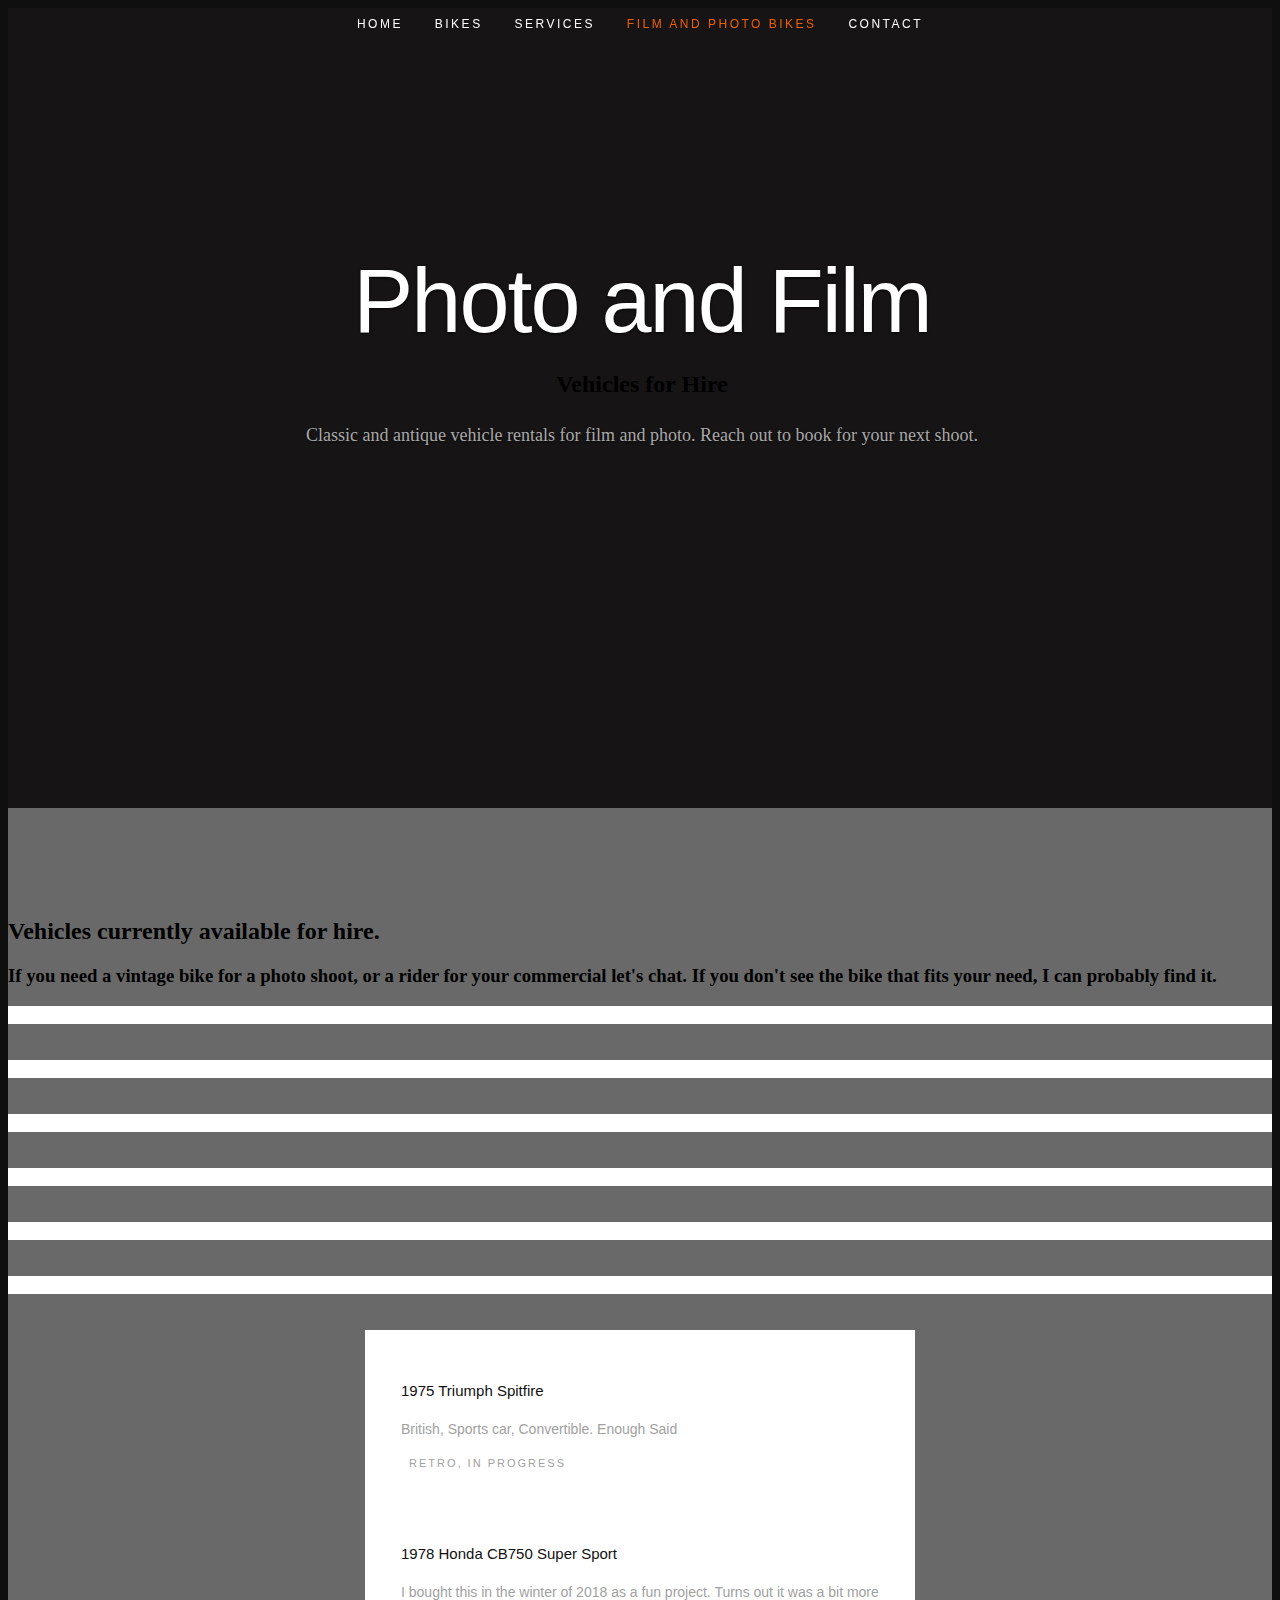
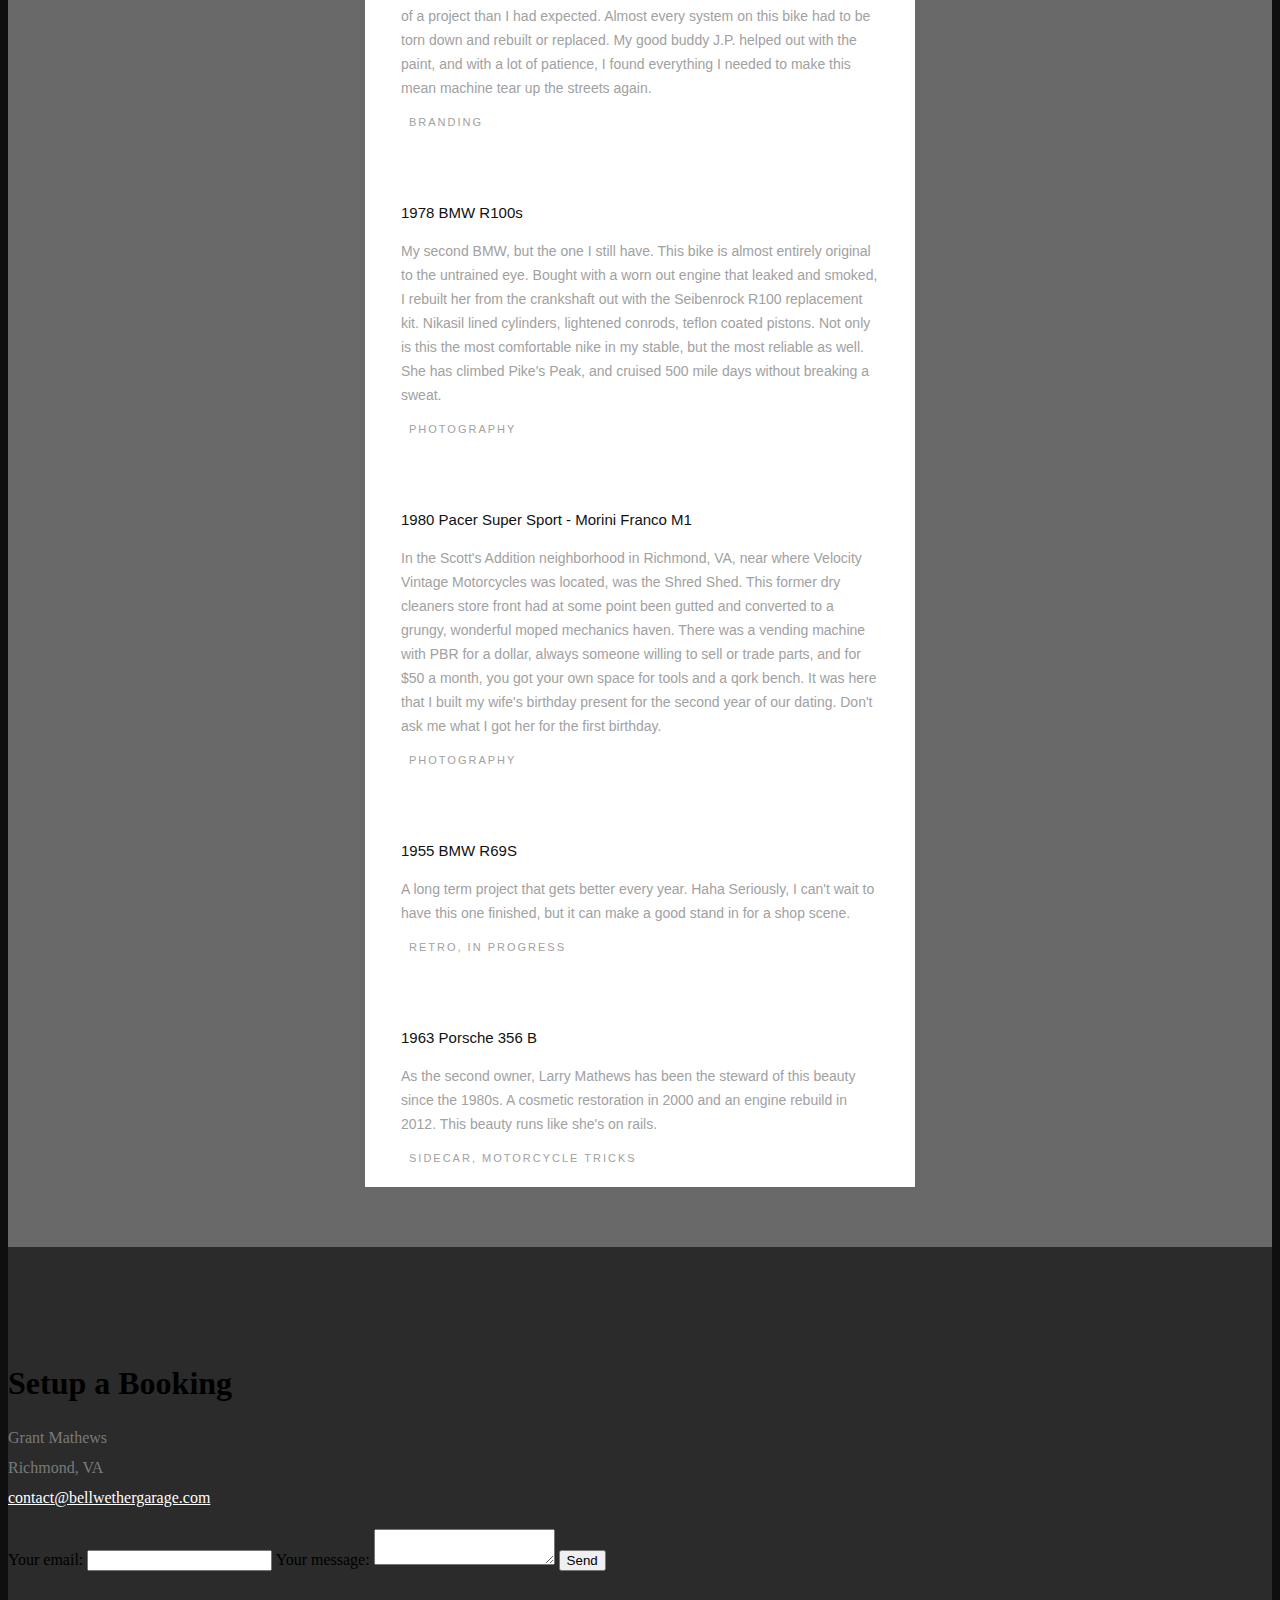
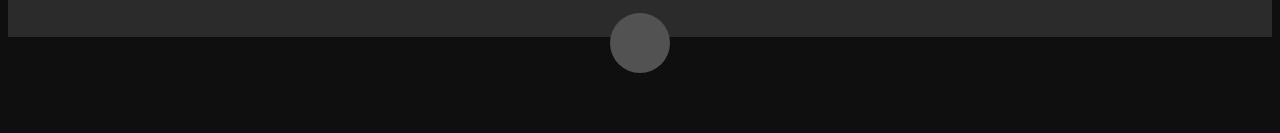
==== commit e3ec4d23: "Update photovehicles.html" ====
--- a/photovehicles.html
+++ b/photovehicles.html
@@ -193,6 +193,7 @@
                      </a>
 
                   </div>
+		    </div>
           		<!-- item end -->
 				
 				<div class="columns portfolio-item">
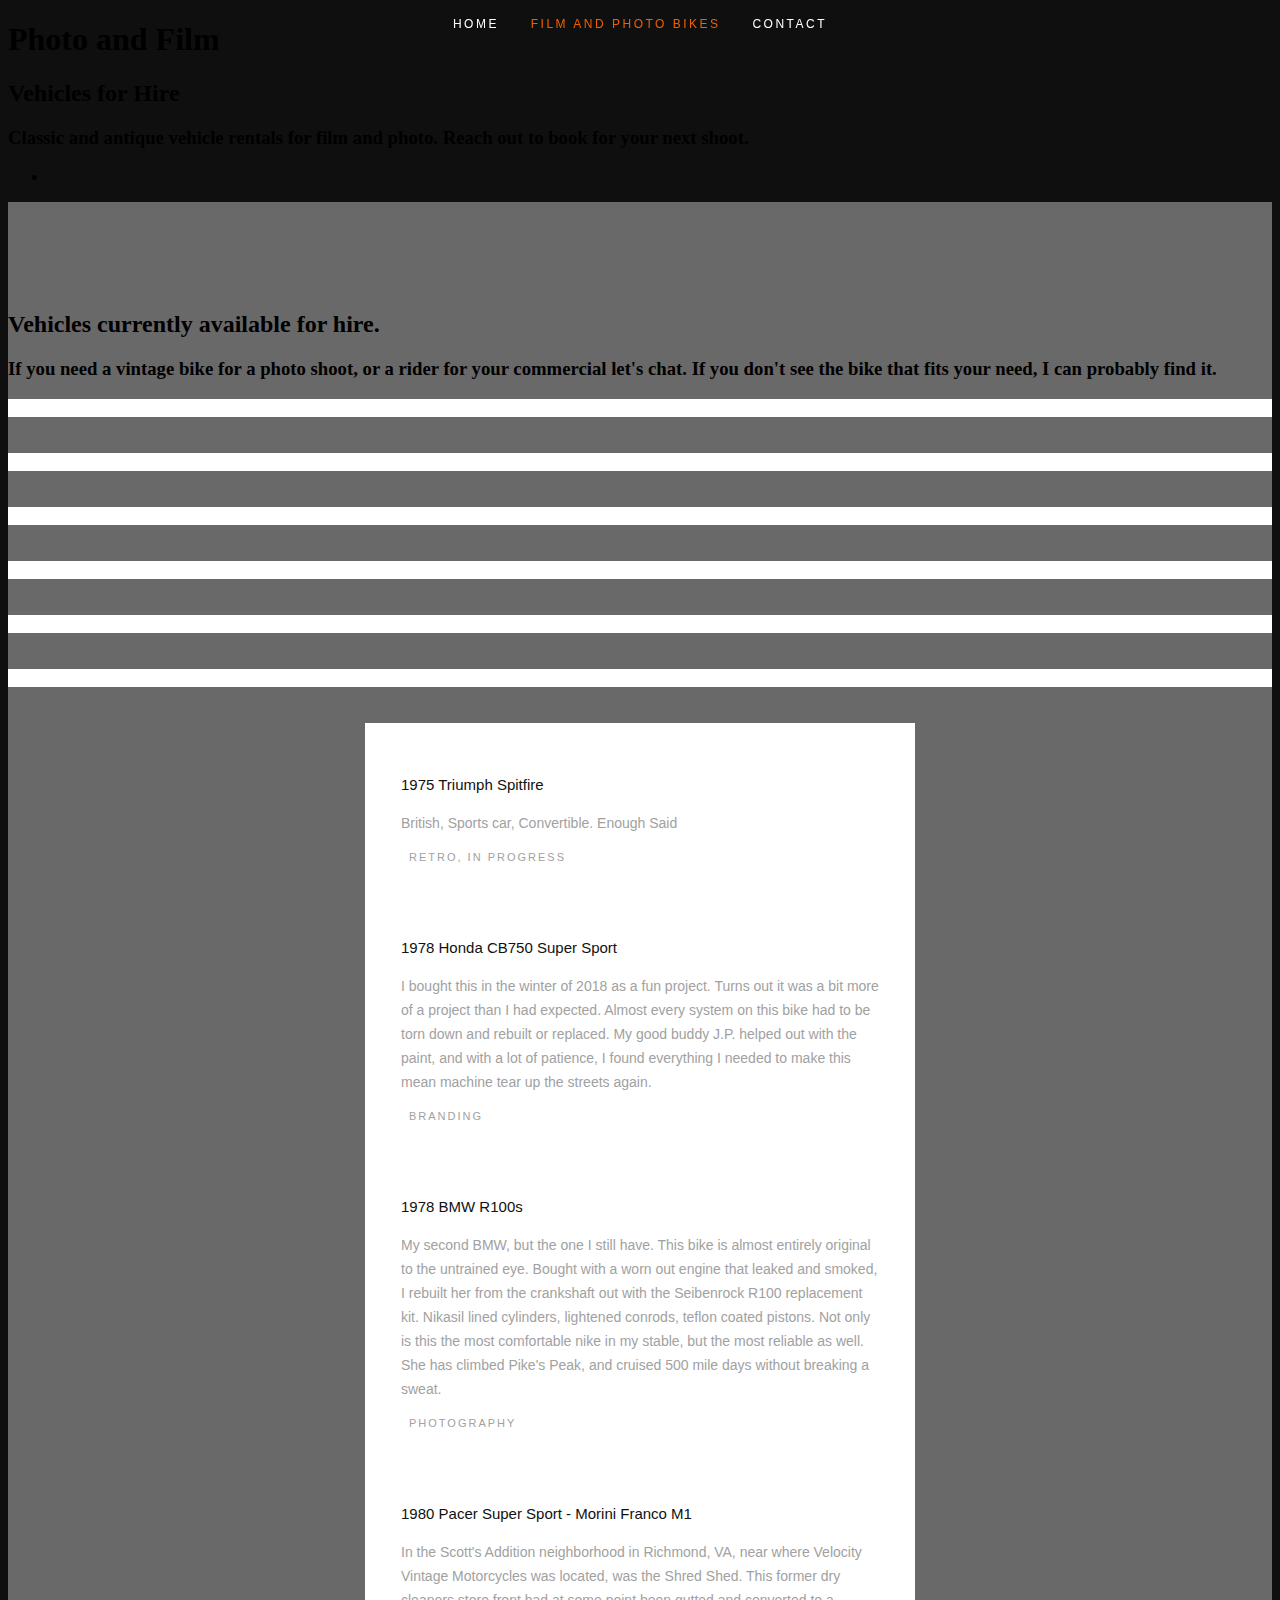
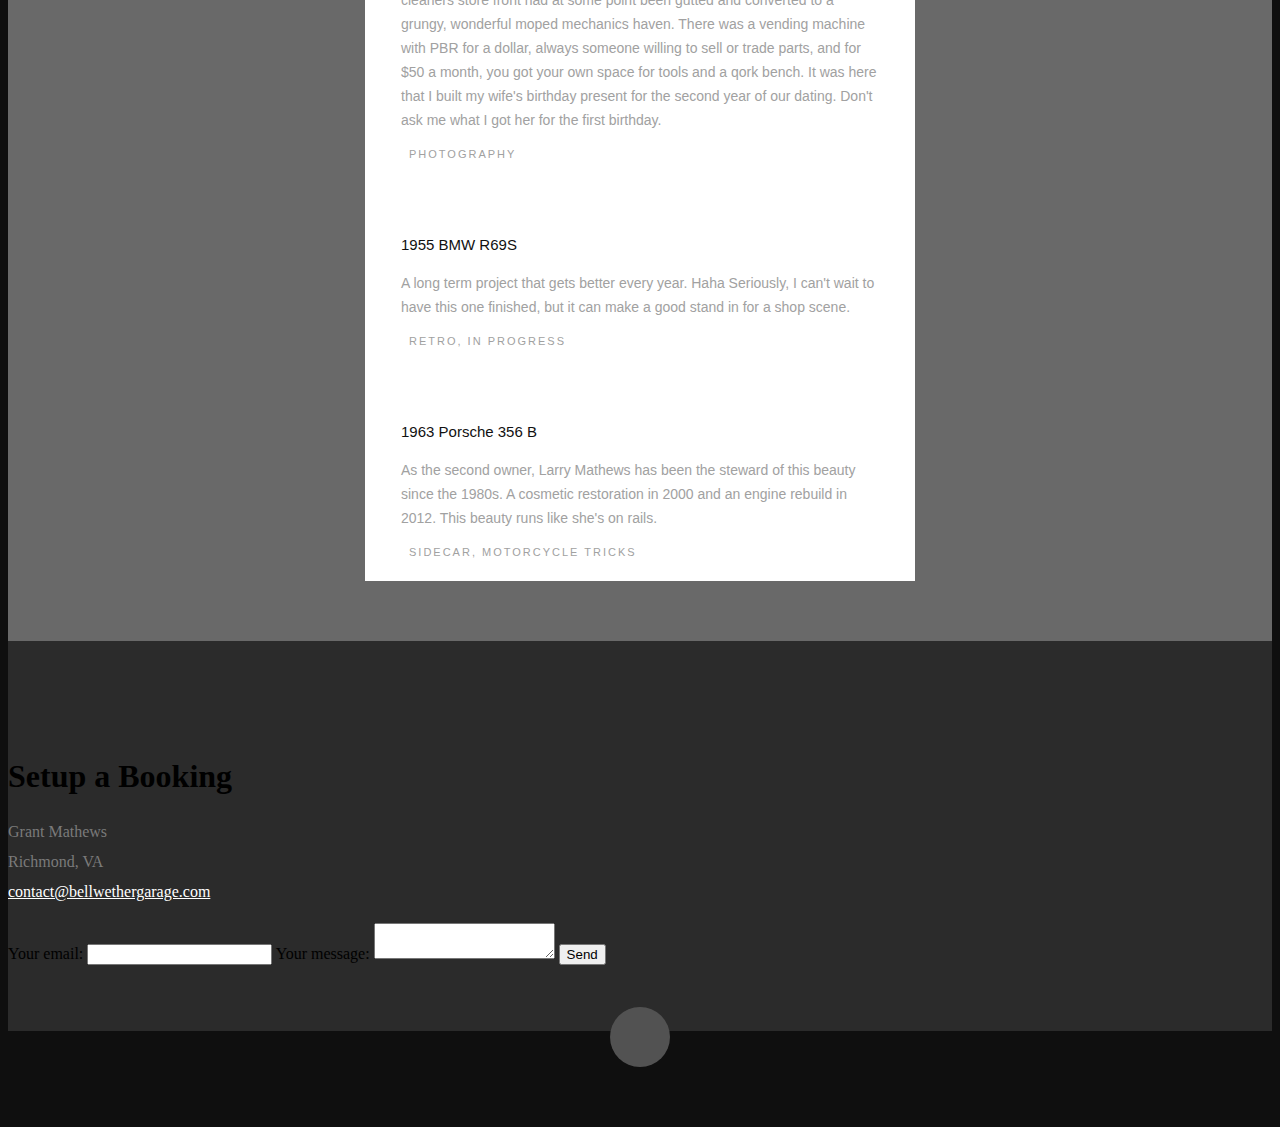
==== commit ba977ab5: "Update photovehicles.html" ====
--- a/photovehicles.html
+++ b/photovehicles.html
@@ -46,7 +46,7 @@
 
    <!-- Header
    ================================================== -->
-   <header id="home">
+   <header2 id="home">
 
       <nav id="nav-wrap">
 
@@ -55,8 +55,8 @@
 
          <ul id="nav" class="nav">
             <li><a href="index.html">Home</a></li>
-            <li><a class="smoothscroll" href="#portfolio">Bikes</a></li>
-			 <li><a class="smoothscroll" href="#services">Services</a></li>
+           <!-- <li><a class="smoothscroll" href="#portfolio">Bikes</a></li> -->
+			 <!-- <li><a class="smoothscroll" href="#services">Services</a></li> -->
 			 <li class="current"><a href="photovehicles.html">Film and Photo Bikes</a></li>
 			 <!-- <li><a class="smoothscroll" href="#resume">Beer</a></li> -->
 			 <li><a class="smoothscroll" href="#about">Contact</a></li>
@@ -84,7 +84,7 @@
          <a class="smoothscroll" href="#about"><i class="icon-down-circle"></i></a>
       </p>
 
-   </header> <!-- Header End -->
+   </header2> <!-- Header End -->
 
 
 
@@ -161,6 +161,22 @@
 
                   </div>
           		</div> <!-- item end -->
+		    	<div class="columns portfolio-item">
+                  <div class="item-wrap">
+
+                     <a href="#modal-11" title="">
+                        <img alt="" src="images/Cars/R69s-side.jpg">
+                        <div class="overlay">
+                           <div class="portfolio-item-meta">
+          					      <h5>1955 BMW R69</h5>
+                              <p>The Project</p>
+          					   </div>
+                        </div>
+                        <div class="link-icon"><i class="icon-plus"></i></div>
+                     </a>
+
+                  </div>
+          		</div>  <!-- item end-->
 
 				<div class="columns portfolio-item">
                   <div class="item-wrap">
@@ -177,7 +193,8 @@
                      </a>
 
                   </div>
-          		</div>
+          		</div><!-- item end -->
+		    
 		     <div class="columns portfolio-item">
                   <div class="item-wrap">
 
@@ -193,39 +210,10 @@
                      </a>
 
                   </div>
-		    </div>
-          		<!-- item end -->
+		    </div> <!-- item end -->
 				
-				<div class="columns portfolio-item">
-                  <div class="item-wrap">
-
-                     <a href="#modal-11" title="">
-                        <img alt="" src="images/Cars/R69s-side.jpg">
-                        <div class="overlay">
-                           <div class="portfolio-item-meta">
-          					      <h5>1955 BMW R69</h5>
-                              <p>The Project</p>
-          					   </div>
-                        </div>
-                        <div class="link-icon"><i class="icon-plus"></i></div>
-                     </a>
-
-                  </div>
-          		</div>  <!-- item end
-				<div class="columns portfolio-item">
-                  <div class="item-wrap">
-                     <a href="#modal-12" title="">
-                        <img alt="" src="images/Cars/R69s-side.jpg">
-                        <div class="overlay">
-                           <div class="portfolio-item-meta">
-          					      <h5>1955 BMW R69</h5>
-                              <p>The Project</p>
-          					   </div>
-                        </div>
-                        <div class="link-icon"><i class="icon-plus"></i></div>
-                     </a>
-                  </div>
-          		</div>  <!-- item end -->
+			
+			
 
 			 </div> <!-- portfolio-wrapper end -->
 
